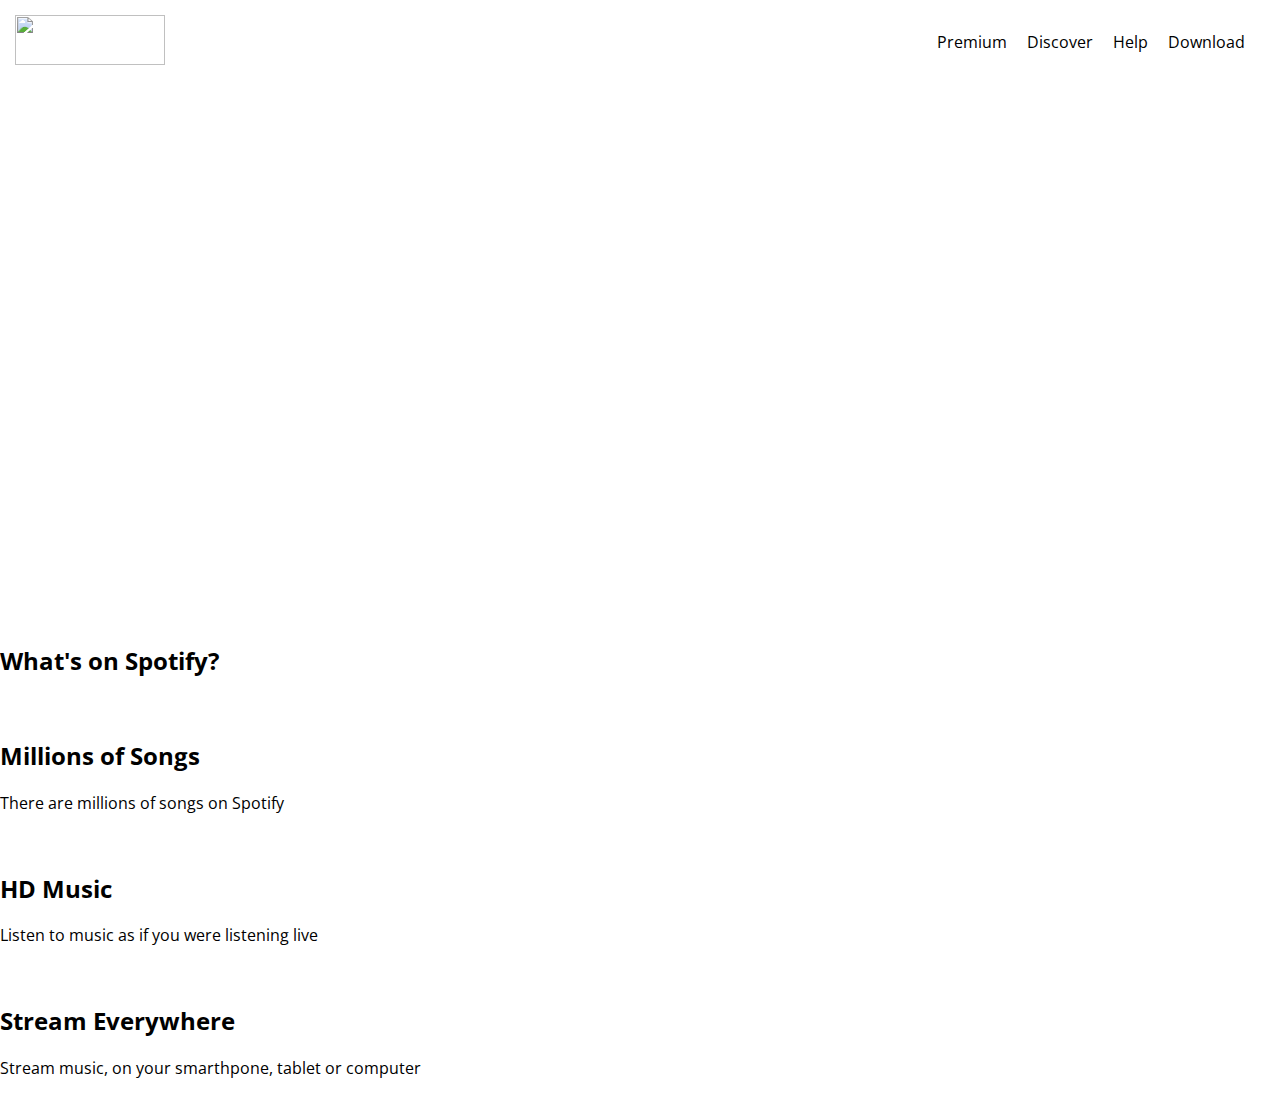
==== index.html @ 8da73398 "HTML and CSS header DONE" ====
<!DOCTYPE html>
<html lang="en">
  <head>
    <meta charset="UTF-8" />
    <meta name="viewport" content="width=device-width, initial-scale=1.0" />
    <meta http-equiv="X-UA-Compatible" content="ie=edge" />
    <link rel="stylesheet" href="./styles/style.css" />
    <title>Spotify Clone</title>
    <!-- don't forget to link your styles -->
  </head>
  <body>
    <header>
      <nav class="nav-bar">
        <img src="./images/spotify-logo.png" alt="" />
        <ul>
          <li>Premium</li>
          <li>Discover</li>
          <li>Help</li>
          <li>Download</li>
        </ul>
      </nav>
      <div class="front-page">
        <h1>Music for everyone.</h1>
        <p>Spotify is now free on mobile, tablet and computer.</p>
        <p>Listen to the right music, wherever you are.</p>
      </div>
    </header>

    <section>
      <h2>What's on Spotify?</h2>
      <div>
        <img src="./images/music-icon.png" alt="" />
        <h2>Millions of Songs</h2>
        <p>There are millions of songs on Spotify</p>
      </div>
      <div>
        <img src="./images/high-quality-icon.png" alt="" />
        <h2>HD Music</h2>
        <p>Listen to music as if you were listening live</p>
      </div>
      <div>
        <img src="./images/devices-icon.png" alt="" />
        <h2>Stream Everywhere</h2>
        <p>Stream music, on your smarthpone, tablet or computer</p>
      </div>
    </section>
  </body>
</html>
---- styles/style.css ----
@import url('https://fonts.googleapis.com/css2?family=Open+Sans:wght@300&display=swap');

:root {
    --text: #1A1A1A;
    --green: #00B172;
    --white: #FFF;
}

body {
    margin: 0;
    padding: 0;
    box-sizing: border-box;
    font-family: "Open sans", sans-serif;
}

/* HEADER */
header {
}

/* NAV */
.nav-bar {
    display: flex;
    flex-direction: row;
    justify-content: space-between;
    margin: 15px;
}

.nav-bar img {
    width: 150px;
    height: 50px;
}

.nav-bar ul {
    margin-right: 20px;
    display: flex;
    gap: 20px;
}

.nav-bar ul li {
    list-style: none;
}

/* FRONT PAGE */
.front-page {
    background-image: url(../images/landing.jpg);
    height: 60vh;
    background-size: cover;
    color: white;
    display: flex;
    flex-direction: column;
    justify-content: center;
    align-items: center;
}

.front-page p:nth-child(2) {
    margin-bottom: 0;
}
.front-page p:nth-child(3) {
    margin-top: 5px;
}
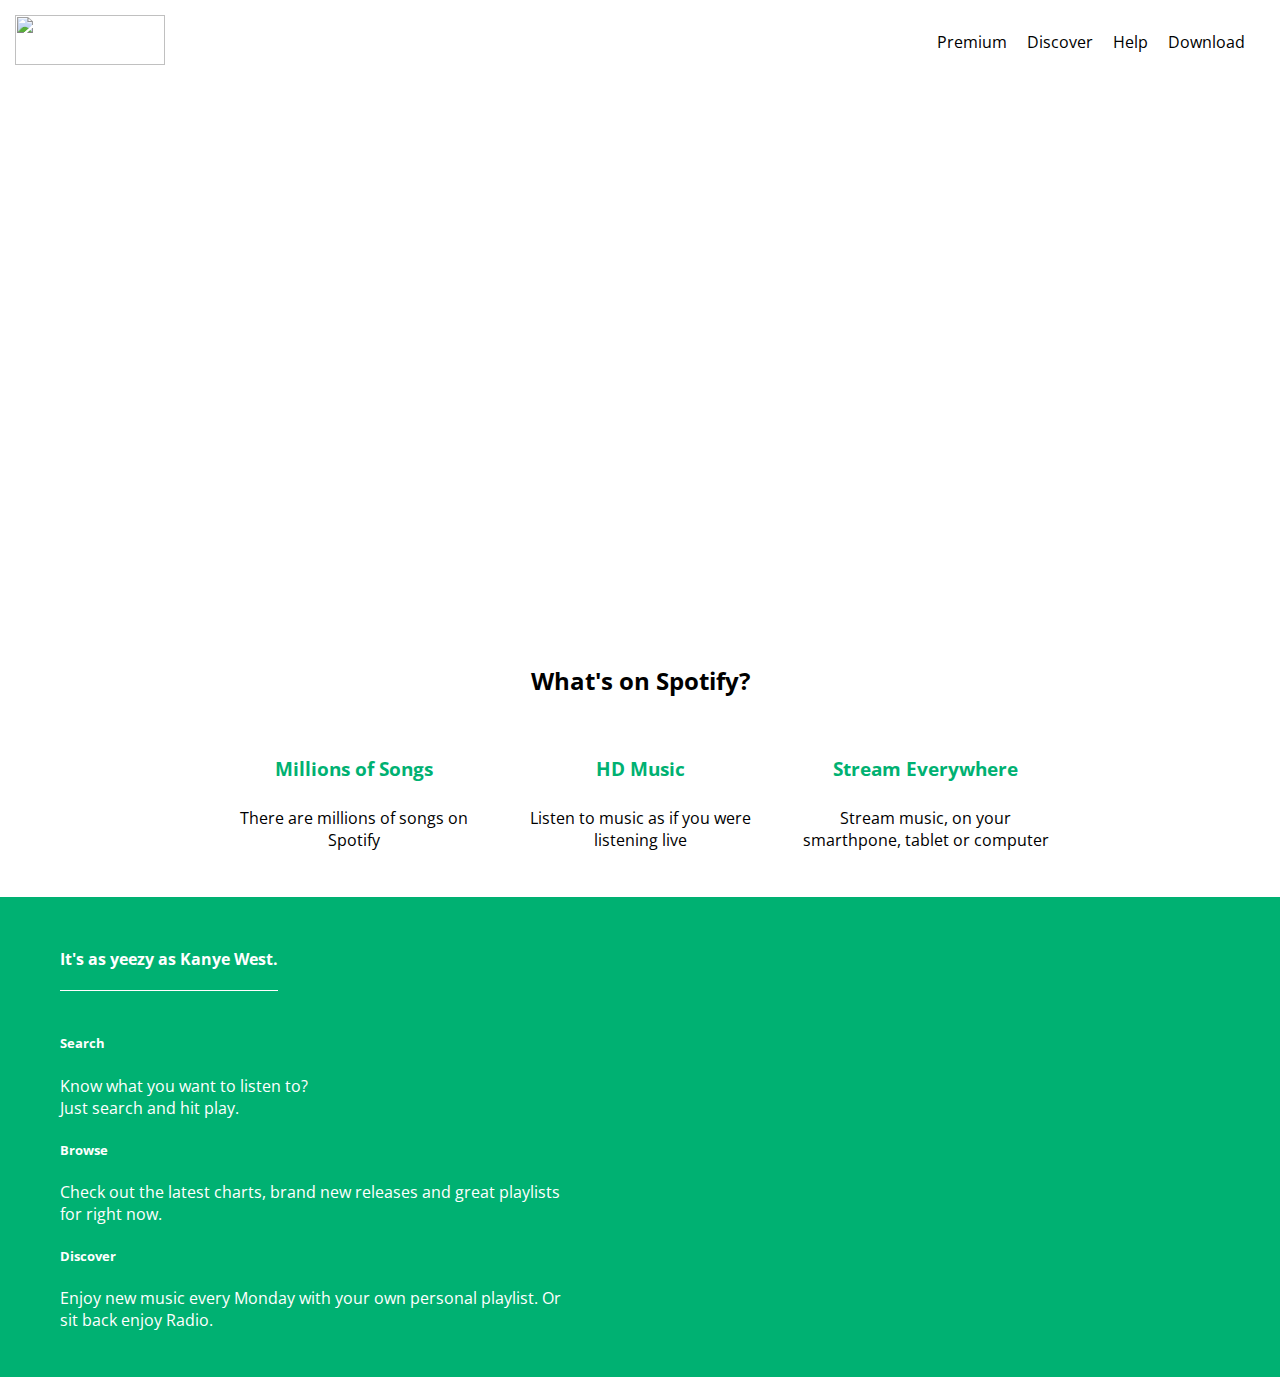
==== commit abafae18: "Both sections DONE" ====
--- a/index.html
+++ b/index.html
@@ -26,22 +26,48 @@
       </div>
     </header>
 
-    <section>
+    <section class="section1">
       <h2>What's on Spotify?</h2>
-      <div>
-        <img src="./images/music-icon.png" alt="" />
-        <h2>Millions of Songs</h2>
-        <p>There are millions of songs on Spotify</p>
+      <div class="card-container">
+        <div>
+          <img src="./images/music-icon.png" alt="" />
+          <h3>Millions of Songs</h3>
+          <p>There are millions of songs on Spotify</p>
+        </div>
+        <div>
+          <img src="./images/high-quality-icon.png" alt="" />
+          <h3>HD Music</h3>
+          <p>Listen to music as if you were listening live</p>
+        </div>
+        <div>
+          <img src="./images/devices-icon.png" alt="" />
+          <h3>Stream Everywhere</h3>
+          <p>Stream music, on your smarthpone, tablet or computer</p>
+        </div>
       </div>
-      <div>
-        <img src="./images/high-quality-icon.png" alt="" />
-        <h2>HD Music</h2>
-        <p>Listen to music as if you were listening live</p>
+    </section>
+
+    <section class="section2">
+      <div class="section2-text-container">
+        <h4>It's as yeezy as Kanye West.</h4>
+        <h5>Search</h5>
+        <p>
+          Know what you want to listen to?<br />
+          Just search and hit play.
+        </p>
+        <h5>Browse</h5>
+        <p>
+          Check out the latest charts, brand new releases and great playlists
+          for right now.
+        </p>
+        <h5>Discover</h5>
+        <p>
+          Enjoy new music every Monday with your own personal playlist. Or sit
+          back enjoy Radio.
+        </p>
       </div>
-      <div>
-        <img src="./images/devices-icon.png" alt="" />
-        <h2>Stream Everywhere</h2>
-        <p>Stream music, on your smarthpone, tablet or computer</p>
+      <div class="section2-img-container">
+        <img src="./images/spotify-app.jpg" alt="" />
       </div>
     </section>
   </body>
--- a/styles/style.css
+++ b/styles/style.css
@@ -13,10 +13,16 @@
     font-family: "Open sans", sans-serif;
 }
 
-/* HEADER */
-header {
+h2 {
+    margin: 40px;
 }
 
+h3 {
+    color: var(--green);
+    margin-bottom: 10px;
+}
+
+/* HEADER */
 /* NAV */
 .nav-bar {
     display: flex;
@@ -59,3 +65,58 @@
     margin-top: 5px;
 }
 
+/* SECTION 1 */
+.section1 {
+    display: flex;
+    flex-direction: column;
+    justify-content: center;
+    align-items: center;
+    margin-bottom: 30px;
+}
+
+.card-container {
+    display: flex;
+    justify-content: center;
+    align-items: center;
+    gap: 20px;
+}
+
+.card-container div {
+    display: flex;
+    flex-direction: column;
+    justify-content: space-around;
+    align-items: center;
+    text-align: center;
+    width: 25%;
+}
+
+.card-container div img {
+    width: 50px;
+}
+
+/* SECTION 2*/
+.section2 {
+    background-color: var(--green);
+    display: flex;
+    justify-content: space-between;
+}
+
+.section2-text-container {
+    width: 40%;
+    margin: 30px 60px;
+    color: white;
+}
+
+.section2-text-container h4 {
+    padding-bottom: 20px;
+    display: inline-block;
+    border-bottom: 1px solid white;
+}
+
+.section2-img-container {
+    margin: 30px;
+}
+
+.section2-img-container img {
+    width: 250px;
+}